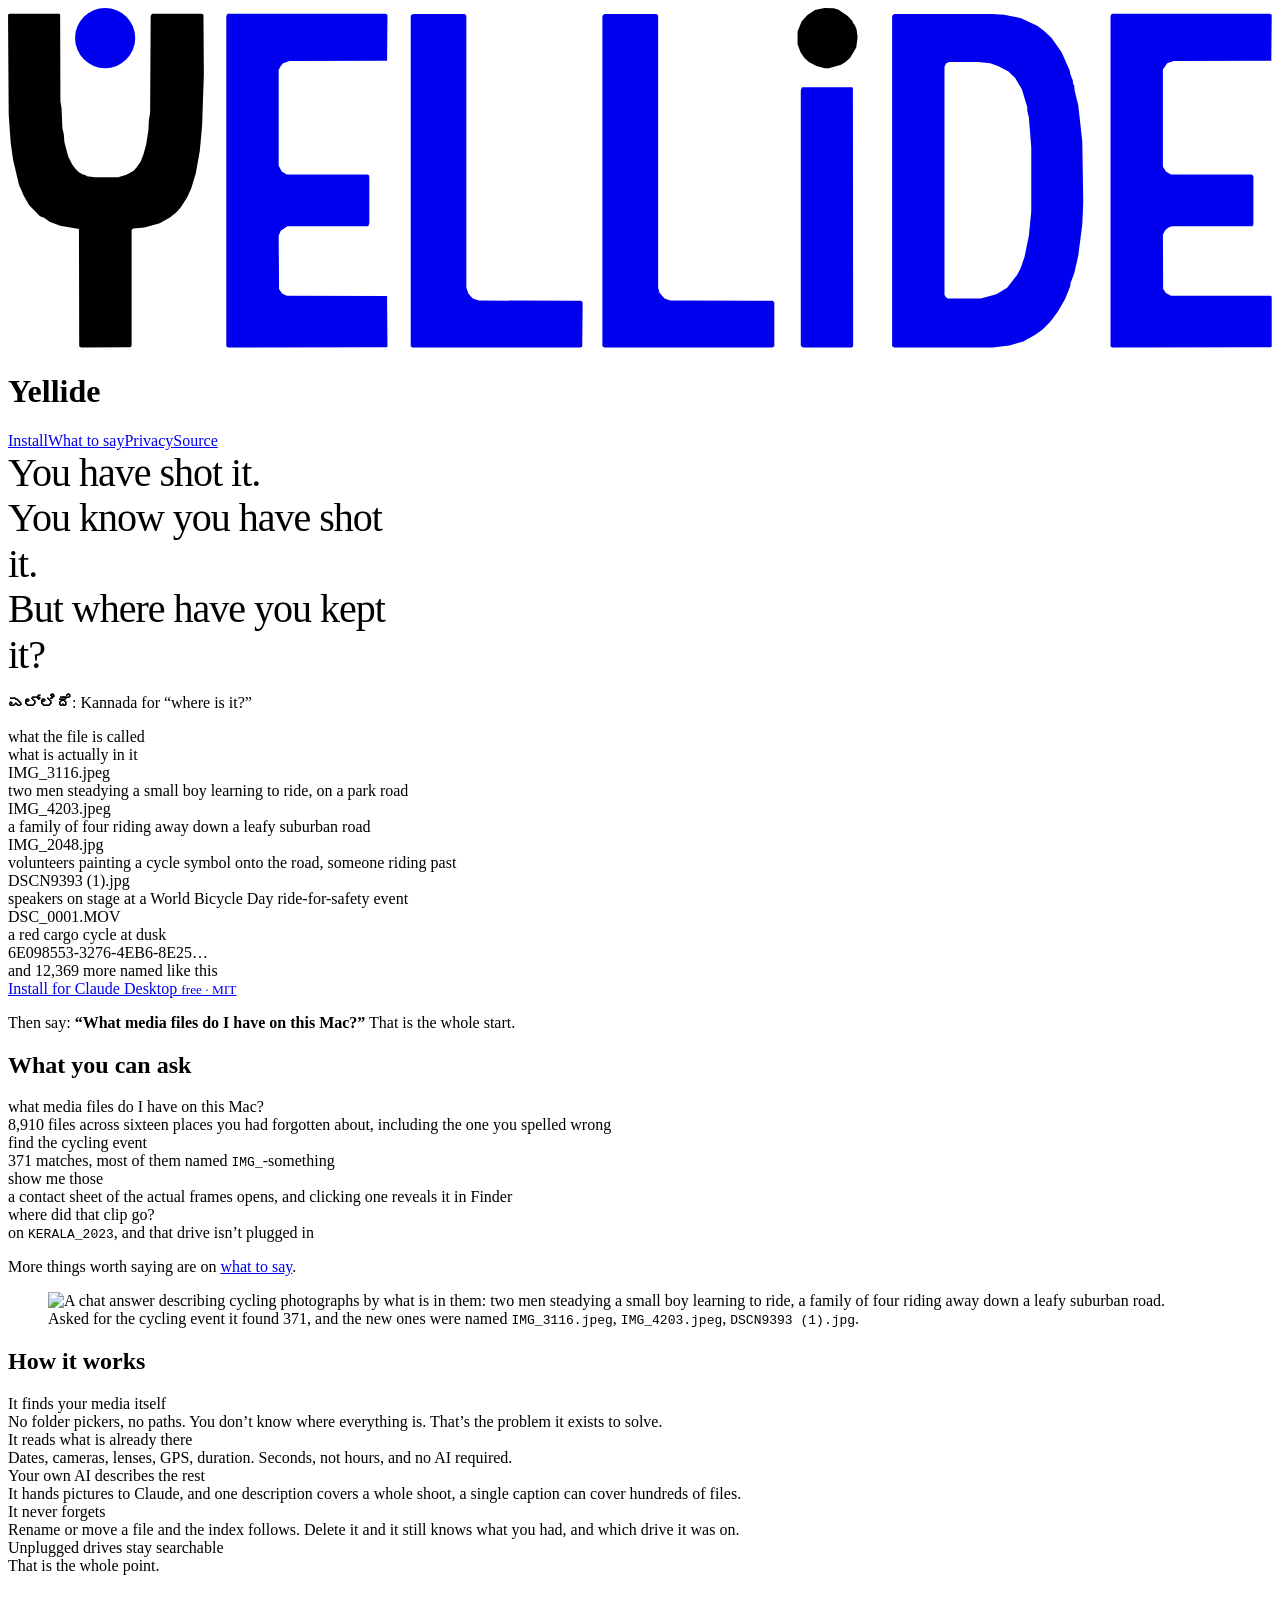
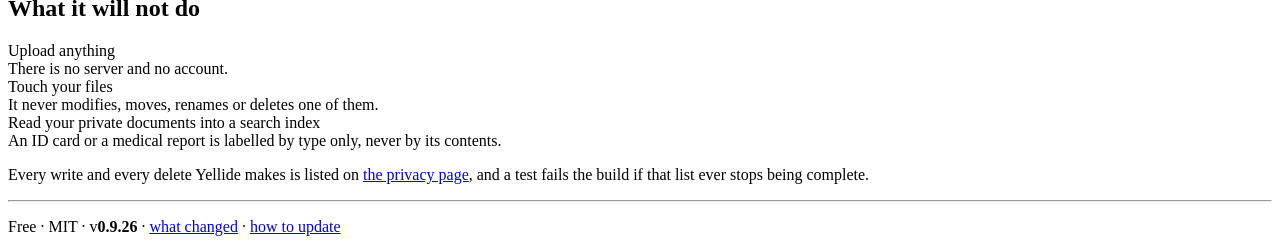
==== site/index.html @ 6eb39851 "v0.9.26: captions survive a running scan; unplugged drives say so write_annotations failed with "dat" ====
<!doctype html>
<html lang="en">
<head>
<meta charset="utf-8">
<meta name="viewport" content="width=device-width,initial-scale=1">
<title>Yellide: where is what I shot?</title>
<meta name="description" content="A free, local tool that makes your photos and videos searchable by what is in them, by you and by your own AI. Nothing is uploaded.">
<meta property="og:type" content="website">
<meta property="og:site_name" content="Yellide">
<meta property="og:title" content="Yellide: where is what I shot?">
<meta property="og:description" content="A free, local tool that makes your photos and videos searchable by what is in them, by you and by your own AI. Nothing is uploaded.">
<meta property="og:url" content="https://yellide.pages.dev/">
<meta property="og:image" content="https://yellide.pages.dev/og.png">
<meta property="og:image:width" content="1200">
<meta property="og:image:height" content="630">
<meta property="og:image:alt" content="Yellide: where is what I shot?">
<meta name="twitter:card" content="summary_large_image">
<link rel="icon" href="/favicon.svg" type="image/svg+xml">
<link rel="icon" href="/favicon-32.png" sizes="32x32" type="image/png">
<link rel="apple-touch-icon" href="/apple-touch-icon.png">
<link rel="manifest" href="/site.webmanifest">
<meta name="theme-color" content="#faf9f7" media="(prefers-color-scheme: light)">
<meta name="theme-color" content="#141413" media="(prefers-color-scheme: dark)">
<link rel="stylesheet" href="/style.css">
<style>
  /* page-level only; the log system lives in style.css */
  .lede{font-size:2.5rem;line-height:1.14;letter-spacing:-.025em;margin:0;max-width:19ch}
  @media(max-width:44rem){.lede{font-size:1.9rem}}
  @media(max-width:24rem){.lede{font-size:1.65rem}}
</style>
<script type="application/ld+json">
{"@context":"https://schema.org","@type":"SoftwareApplication","name":"Yellide",
 "applicationCategory":"MultimediaApplication","operatingSystem":"macOS",
 "url":"https://yellide.pages.dev/","softwareVersion":"0.9.6",
 "downloadUrl":"https://yellide.pages.dev/yellide.mcpb",
 "license":"https://opensource.org/licenses/MIT","isAccessibleForFree":true,
 "offers":{"@type":"Offer","price":"0","priceCurrency":"INR"},
 "description":"A free, local tool that indexes the photos and videos scattered across your drives and makes them searchable by what is in them. Runs entirely on your machine as an MCP server for Claude Desktop. Nothing is uploaded."}
</script>
</head>
<body>
<div class="wrap">

<header class="top">
  <a class="home" href="/" aria-label="Yellide, home"><svg viewBox="0 0 941 253" class="wm" aria-hidden="true"><path fill="var(--accent)" d="M0.8 4.2 L38.2 4.2 L38.8 4.8 L39 69.5 L39.8 74 L40.5 89.8 L41.5 93.8 L42 100 L44.8 110.5 L47.8 116.5 L50 119.5 L52.8 122.2 L56 124.2 L57.2 124.2 L58.8 125.2 L64.8 126 L82 126 L88.2 124.2 L93.5 121.2 L95.5 119 L98.8 114.2 L100.8 109 L102.8 101.8 L104.5 91.2 L104.8 84.2 L105.8 78 L106.2 6 L106.8 4.8 L107.5 4.2 L144.2 4.2 L145.5 5 L145.8 49.2 L144.5 87.5 L142.8 106.2 L139.8 123 L136.5 134 L133.5 140.8 L128.8 148.2 L125.2 152.2 L120.5 156 L113 160.2 L101.5 163.5 L93.2 164.2 L92 165.2 L92 251.5 L91.2 252.5 L54.5 252.8 L53 252 L52.8 164.5 L38.8 162.2 L31 159.2 L26.8 156.2 L23.8 155 L15.8 146.8 L11.8 140 L8.2 131.8 L3.8 113.2 L2 100.5 L0.5 79.2 L0 5Z"/><path fill="currentColor" fill-rule="evenodd" d="M163.5 4.2 L281.2 4.2 L282.5 5.2 L282.2 39.2 L209.5 39.5 L204.8 41.2 L202.8 43.5 L201.5 46.2 L201.5 117.5 L203.8 121.8 L207.5 124 L267.5 124 L268.8 124.5 L269 126.5 L269 160 L268.2 162.5 L208 162.5 L203 165.8 L201.5 169.5 L201.8 209.2 L204 212.5 L207.5 214.2 L282.2 214.5 L282.5 252 L281.8 252.5 L163.8 252.8 L162.5 251.8 L162.5 5.8Z M301.5 4.5 L340 4.5 L341.2 5.5 L341.2 208 L342.8 212.8 L346 216.2 L350.5 217.8 L426.8 218 L427.8 219.2 L427.5 252.2 L426 252.8 L301.2 252.8 L299.8 252 L299.8 5.5Z M444 4.5 L482.8 4.5 L484 5.5 L484 208.2 L485 212 L488.8 216.2 L493 217.8 L569.5 218 L570.5 219.2 L570.5 251.8 L570 252.2 L569 252.8 L444 252.8 L442.5 251.8 L442.5 5.8Z M591.2 59 L628.5 59 L629 59.5 L629.2 251.8 L628.2 252.8 L591.8 252.8 L590.2 251.5 L590.2 61.2Z M659.8 4.5 L732.8 4.5 L741.5 5 L753.8 7.5 L766.2 13.2 L771.2 17 L776.8 22.2 L784.5 33.2 L790.5 46.8 L790.8 49 L792.8 54.2 L792.8 56 L793.8 57.8 L794 61 L796.8 72.5 L799.8 99.5 L800.5 144.8 L799.8 161 L796.8 184.2 L793.8 197.5 L791 205 L790.8 207.2 L786.8 217 L781.5 226.2 L775.8 233.8 L770 239.5 L764.8 243.2 L755.8 248.2 L745.5 251.2 L733.2 252.8 L659.8 252.8 L658.2 251.8 L658.2 5.8Z M700.8 40.2 L698.5 41.2 L697.2 43.8 L697.2 213.5 L697.8 214.8 L699.5 216.2 L724.2 216.2 L735.8 213.2 L743.8 208.2 L751.2 198.8 L753.8 194 L756.8 185.2 L760 169.5 L761.8 151.2 L761.8 103.8 L760 81.5 L758.8 76.5 L758.8 73.8 L754.8 60.5 L749.8 52.2 L744.8 47.2 L737 43.2 L731.2 41.2 L722.2 40.2Z M821.8 4.2 L939.8 4.2 L940.8 5.2 L940.5 39.2 L867.8 39.5 L863 41.2 L859.8 45.8 L859.8 118 L862 121.8 L865.8 124 L925.8 124 L927.2 125 L927.2 161 L926.5 162.5 L866.5 162.5 L864 163.5 L861.5 165.5 L859.8 168.8 L860 209.2 L862 212.2 L865.8 214.2 L940.2 214.2 L940.8 215 L940.8 252 L940 252.5 L822 252.8 L820.8 251.8 L820.8 5.8Z"/><path fill="var(--accent)" d="M607.8 0 L614.8 0.2 L618 1.2 L625.2 6 L628.8 9.8 L629 11 L630.5 12.8 L631.8 16.2 L632.5 21.8 L631.5 29.5 L627 37 L623.5 40.2 L620.2 42.2 L611 44.8 L608.2 44.8 L601.8 43.2 L596.2 40.2 L592.8 37 L590 33 L587.8 27 L587.8 17.5 L590.8 10 L595.2 5.2 L600.8 1.5Z"/><circle cx="72.3" cy="22.4" r="22.4" fill="currentColor"/></svg></a>
  <h1 class="vh">Yellide</h1>
  <nav class="top"><a href="/install">Install</a><a href="/say">What to say</a><a href="/privacy">Privacy</a><a href="https://github.com/urbanmorph/yellide">Source</a></nav>
</header>

<main>

<p class="lede">You have shot it.<br>You know you have shot it.<br>But where have you kept it?</p>
<p class="kn"><b>ಎಲ್ಲಿದೆ</b>: Kannada for &ldquo;where is it?&rdquo;</p>

<div class="legend"><div>what the file is called</div><div>what is actually in it</div></div>
<div class="log">
<div class="row"><div class="k">IMG_3116.jpeg</div><div class="v">two men steadying a small boy learning to ride, on a park road</div></div>
<div class="row"><div class="k">IMG_4203.jpeg</div><div class="v">a family of four riding away down a leafy suburban road</div></div>
<div class="row"><div class="k">IMG_2048.jpg</div><div class="v">volunteers painting a cycle symbol onto the road, someone riding past</div></div>
<div class="row"><div class="k">DSCN9393 (1).jpg</div><div class="v">speakers on stage at a World Bicycle Day ride-for-safety event</div></div>
<div class="row"><div class="k">DSC_0001.MOV</div><div class="v">a red cargo cycle at dusk</div></div>
<div class="row mark"><div class="k">6E098553-3276-4EB6-8E25&hellip;</div><div class="v">and 12,369 more named like this</div></div>
</div>

<a class="cta" href="/install">Install for Claude Desktop <small>free &middot; MIT</small></a>
<p class="note">Then say: <b class="k">&ldquo;What media files do I have on this Mac?&rdquo;</b>
That is the whole start.</p>

<h2>What you can ask</h2>
<div class="log said">
<div class="row"><div class="k">what media files do I have on this Mac?</div><div class="v">8,910 files across sixteen places you had forgotten about, including the one you spelled wrong</div></div>
<div class="row"><div class="k">find the cycling event</div><div class="v">371 matches, most of them named <code>IMG_</code>-something</div></div>
<div class="row"><div class="k">show me those</div><div class="v">a contact sheet of the actual frames opens, and clicking one reveals it in Finder</div></div>
<div class="row"><div class="k">where did that clip go?</div><div class="v">on <code>KERALA_2023</code>, and that drive isn&rsquo;t plugged in</div></div>
</div>
<p class="note">More things worth saying are on <a href="/say">what to say</a>.</p>

<figure class="shot">
  <img src="/img/content.webp" width="900" height="1019" loading="lazy" decoding="async"
       alt="A chat answer describing cycling photographs by what is in them: two men steadying
            a small boy learning to ride, a family of four riding away down a leafy suburban road.">
  <figcaption>Asked for the cycling event it found 371, and the new ones were named
  <code>IMG_3116.jpeg</code>, <code>IMG_4203.jpeg</code>, <code>DSCN9393 (1).jpg</code>.</figcaption>
</figure>

<h2>How it works</h2>
<div class="log plain">
<div class="row"><div class="k">It finds your media itself</div><div class="v">No folder pickers, no paths. You don&rsquo;t know where everything is. That&rsquo;s the problem it exists to solve.</div></div>
<div class="row"><div class="k">It reads what is already there</div><div class="v">Dates, cameras, lenses, GPS, duration. Seconds, not hours, and no AI required.</div></div>
<div class="row"><div class="k">Your own AI describes the rest</div><div class="v">It hands pictures to Claude, and one description covers a whole shoot, a single caption can cover hundreds of files.</div></div>
<div class="row"><div class="k">It never forgets</div><div class="v">Rename or move a file and the index follows. Delete it and it still knows what you had, and which drive it was on.</div></div>
<div class="row"><div class="k">Unplugged drives stay searchable</div><div class="v">That is the whole point.</div></div>
</div>

<h2>What it will not do</h2>
<div class="log plain">
<div class="row"><div class="k">Upload anything</div><div class="v">There is no server and no account.</div></div>
<div class="row"><div class="k">Touch your files</div><div class="v">It never modifies, moves, renames or deletes one of them.</div></div>
<div class="row"><div class="k">Read your private documents into a search index</div><div class="v">An ID card or a medical report is labelled by type only, never by its contents.</div></div>
</div>
<p class="note">Every write and every delete Yellide makes is listed on
<a href="/privacy">the privacy page</a>, and a test fails the build if that list ever stops
being complete.</p>

</main>

<hr>
<p class="foot">Free &middot; MIT &middot; v<b class="ver">0.9.26</b> &middot; <a href="https://github.com/urbanmorph/yellide/blob/main/CHANGELOG.md">what changed</a> &middot; <a href="/install">how to update</a></p>
</div>
</body>
</html>
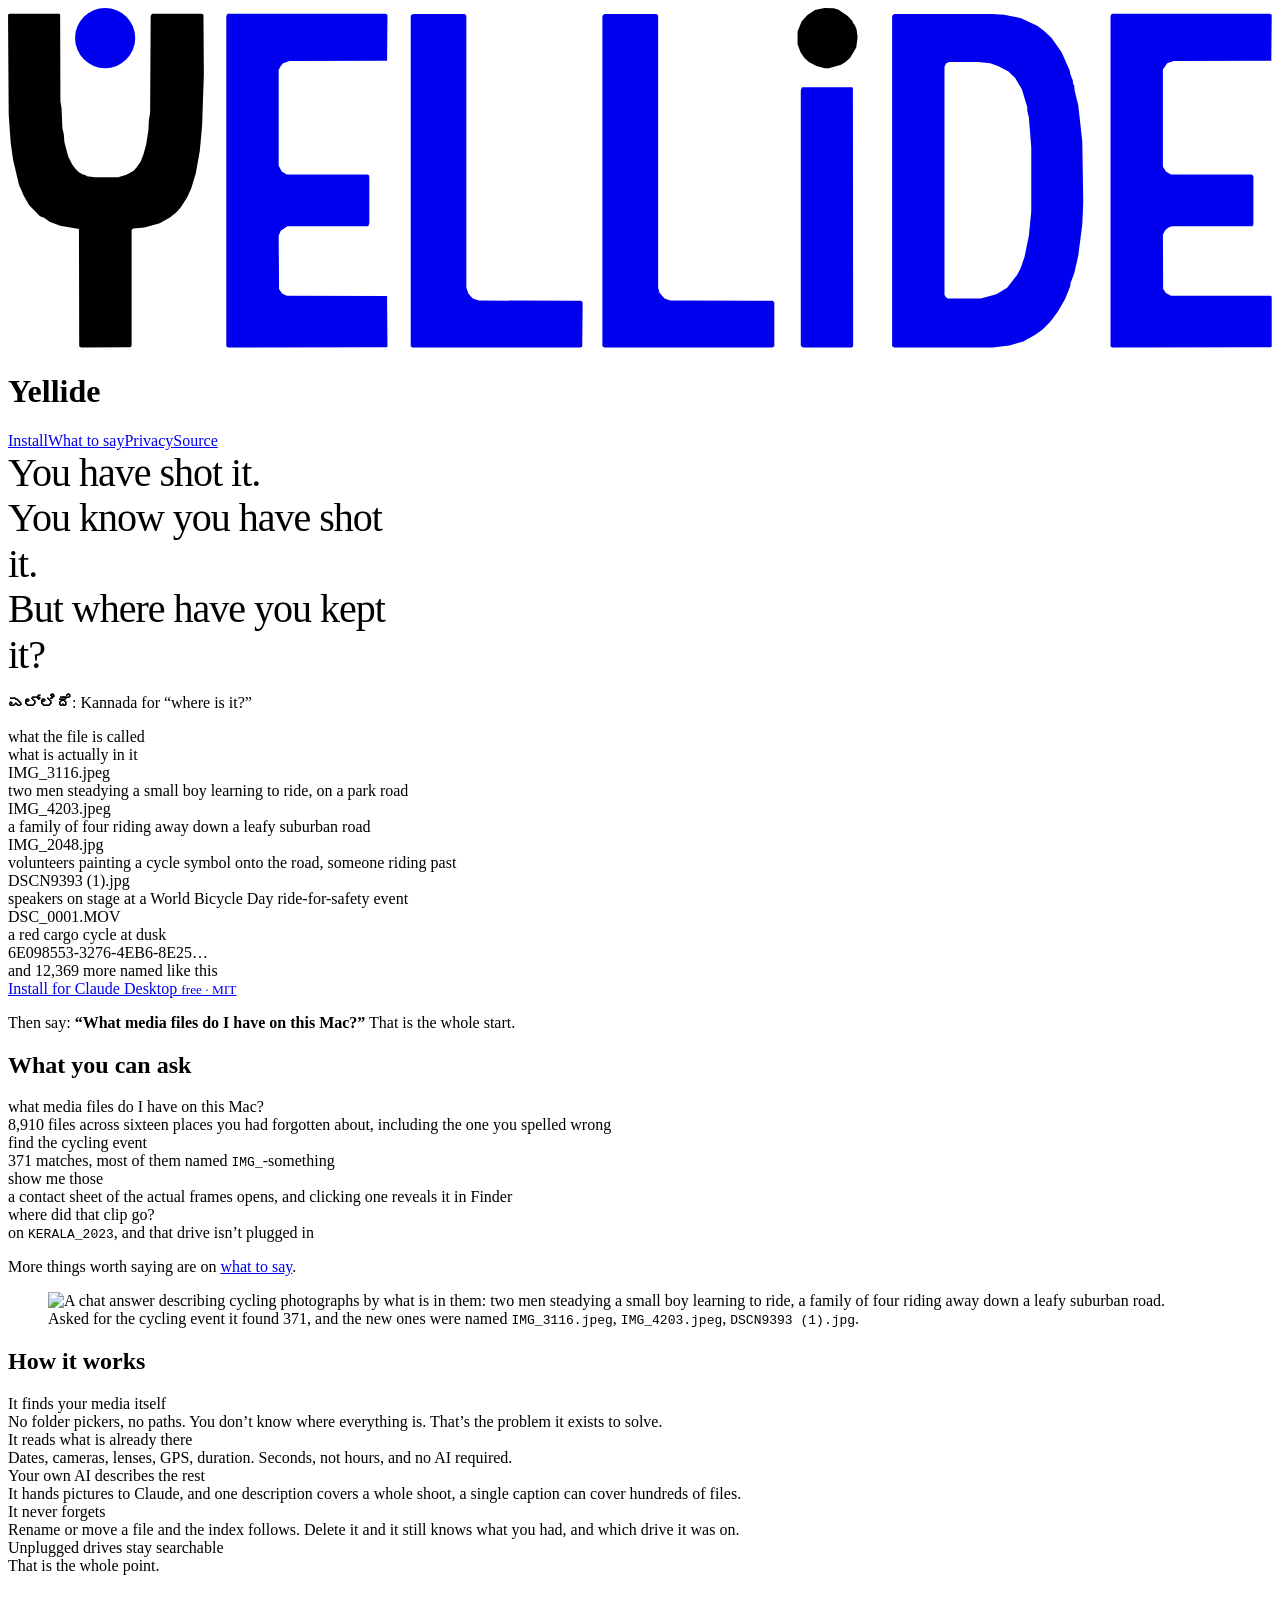
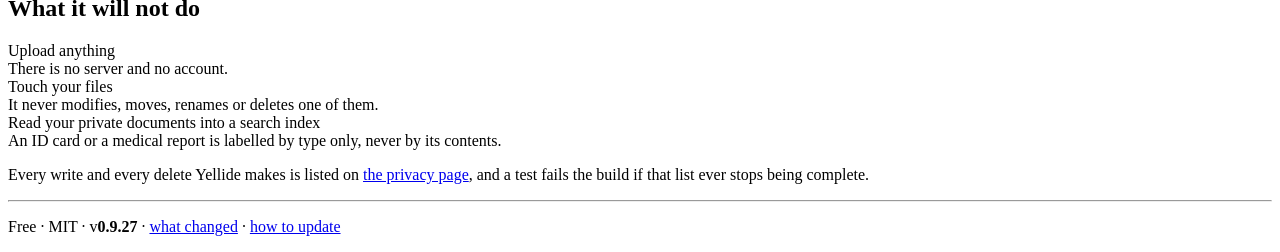
==== commit f20d9e7b: "v0.9.27: a capped scan marks nothing missing; search rows keyed by file walkTree records when it sto" ====
--- a/site/index.html
+++ b/site/index.html
@@ -105,7 +105,7 @@
 </main>
 
 <hr>
-<p class="foot">Free &middot; MIT &middot; v<b class="ver">0.9.26</b> &middot; <a href="https://github.com/urbanmorph/yellide/blob/main/CHANGELOG.md">what changed</a> &middot; <a href="/install">how to update</a></p>
+<p class="foot">Free &middot; MIT &middot; v<b class="ver">0.9.27</b> &middot; <a href="https://github.com/urbanmorph/yellide/blob/main/CHANGELOG.md">what changed</a> &middot; <a href="/install">how to update</a></p>
 </div>
 </body>
 </html>
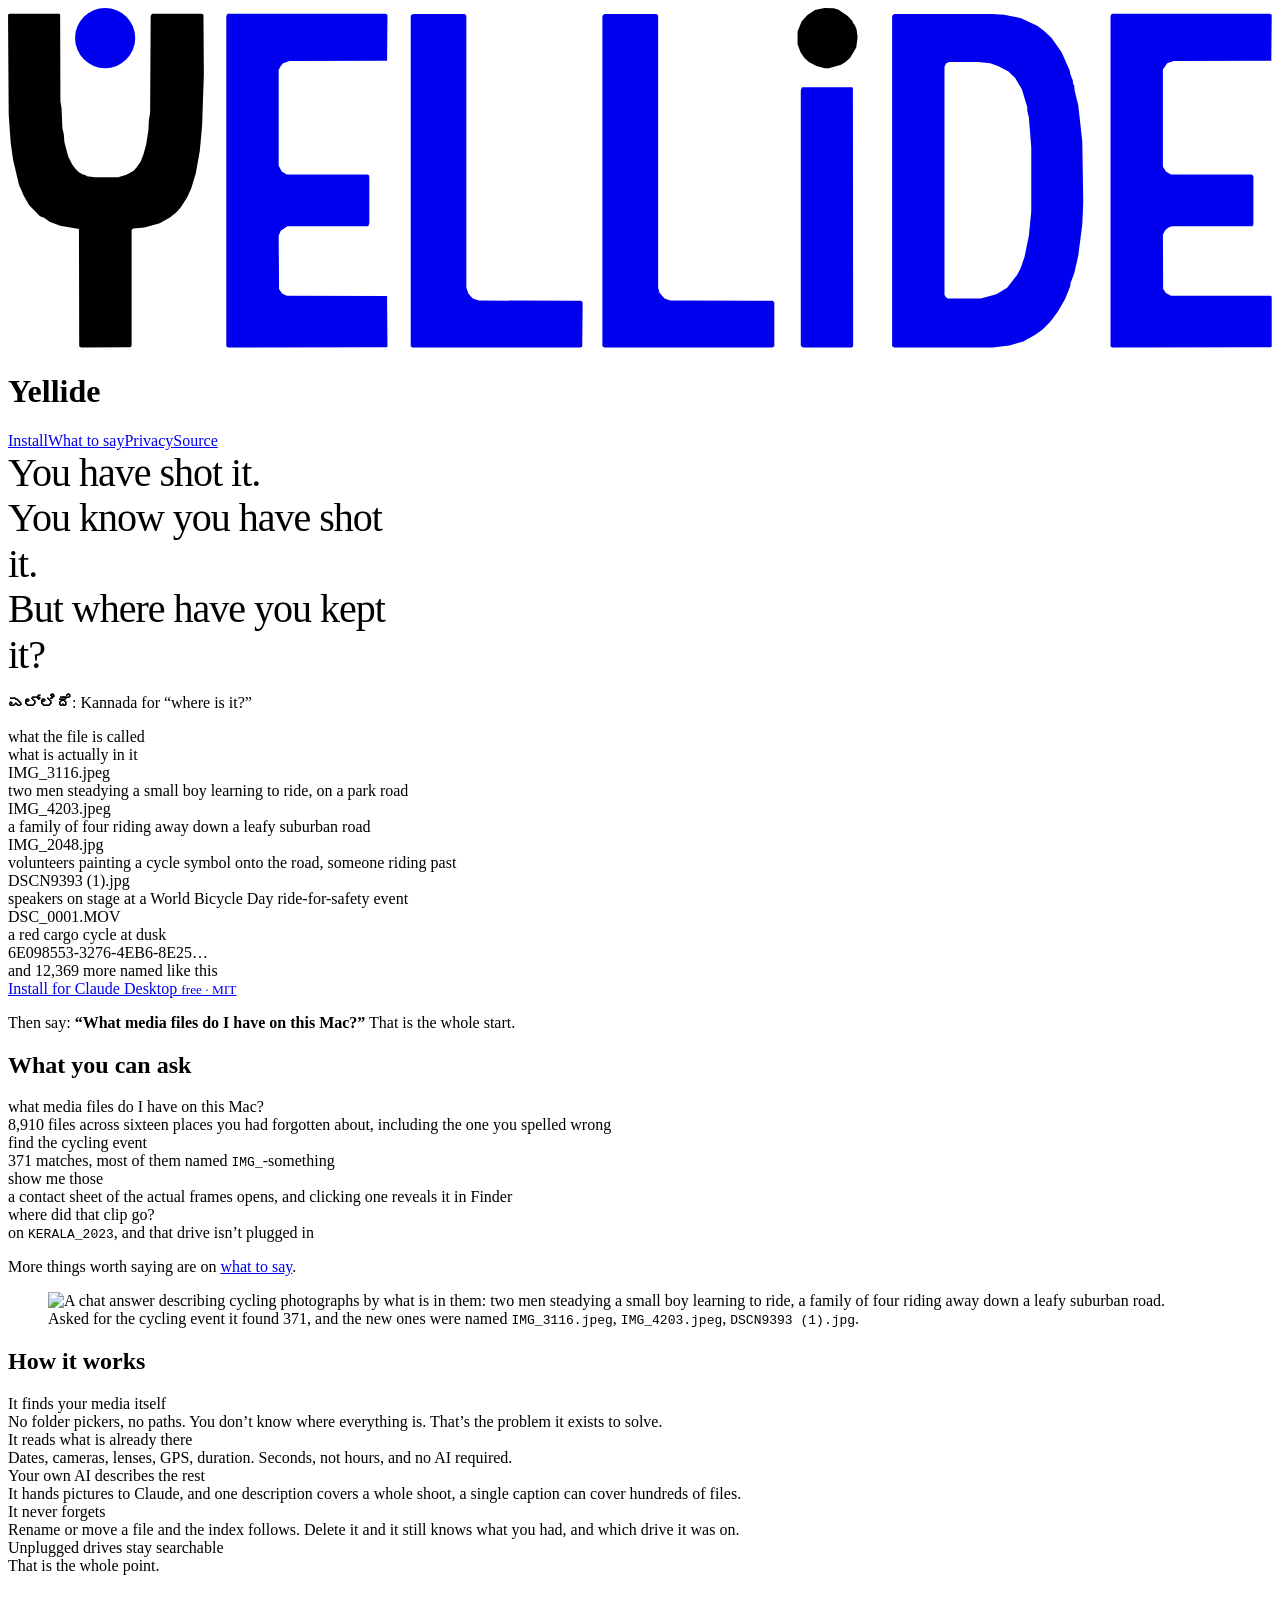
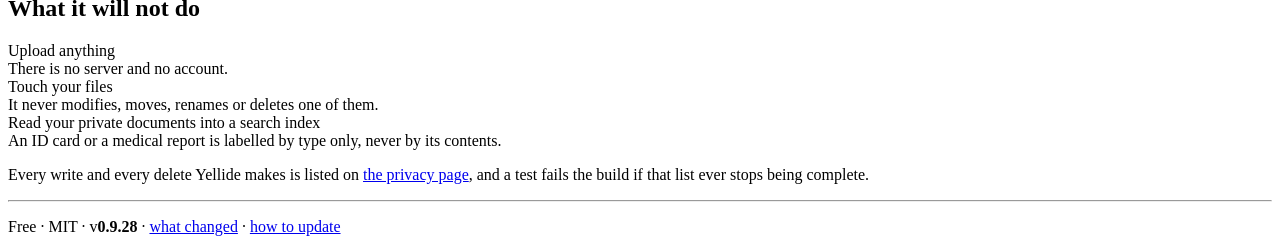
==== commit 4cc8752a: "v0.9.28: photos Photos moved to iCloud are in iCloud, not lost Optimise Mac Storage deletes local or" ====
--- a/site/index.html
+++ b/site/index.html
@@ -105,7 +105,7 @@
 </main>
 
 <hr>
-<p class="foot">Free &middot; MIT &middot; v<b class="ver">0.9.27</b> &middot; <a href="https://github.com/urbanmorph/yellide/blob/main/CHANGELOG.md">what changed</a> &middot; <a href="/install">how to update</a></p>
+<p class="foot">Free &middot; MIT &middot; v<b class="ver">0.9.28</b> &middot; <a href="https://github.com/urbanmorph/yellide/blob/main/CHANGELOG.md">what changed</a> &middot; <a href="/install">how to update</a></p>
 </div>
 </body>
 </html>
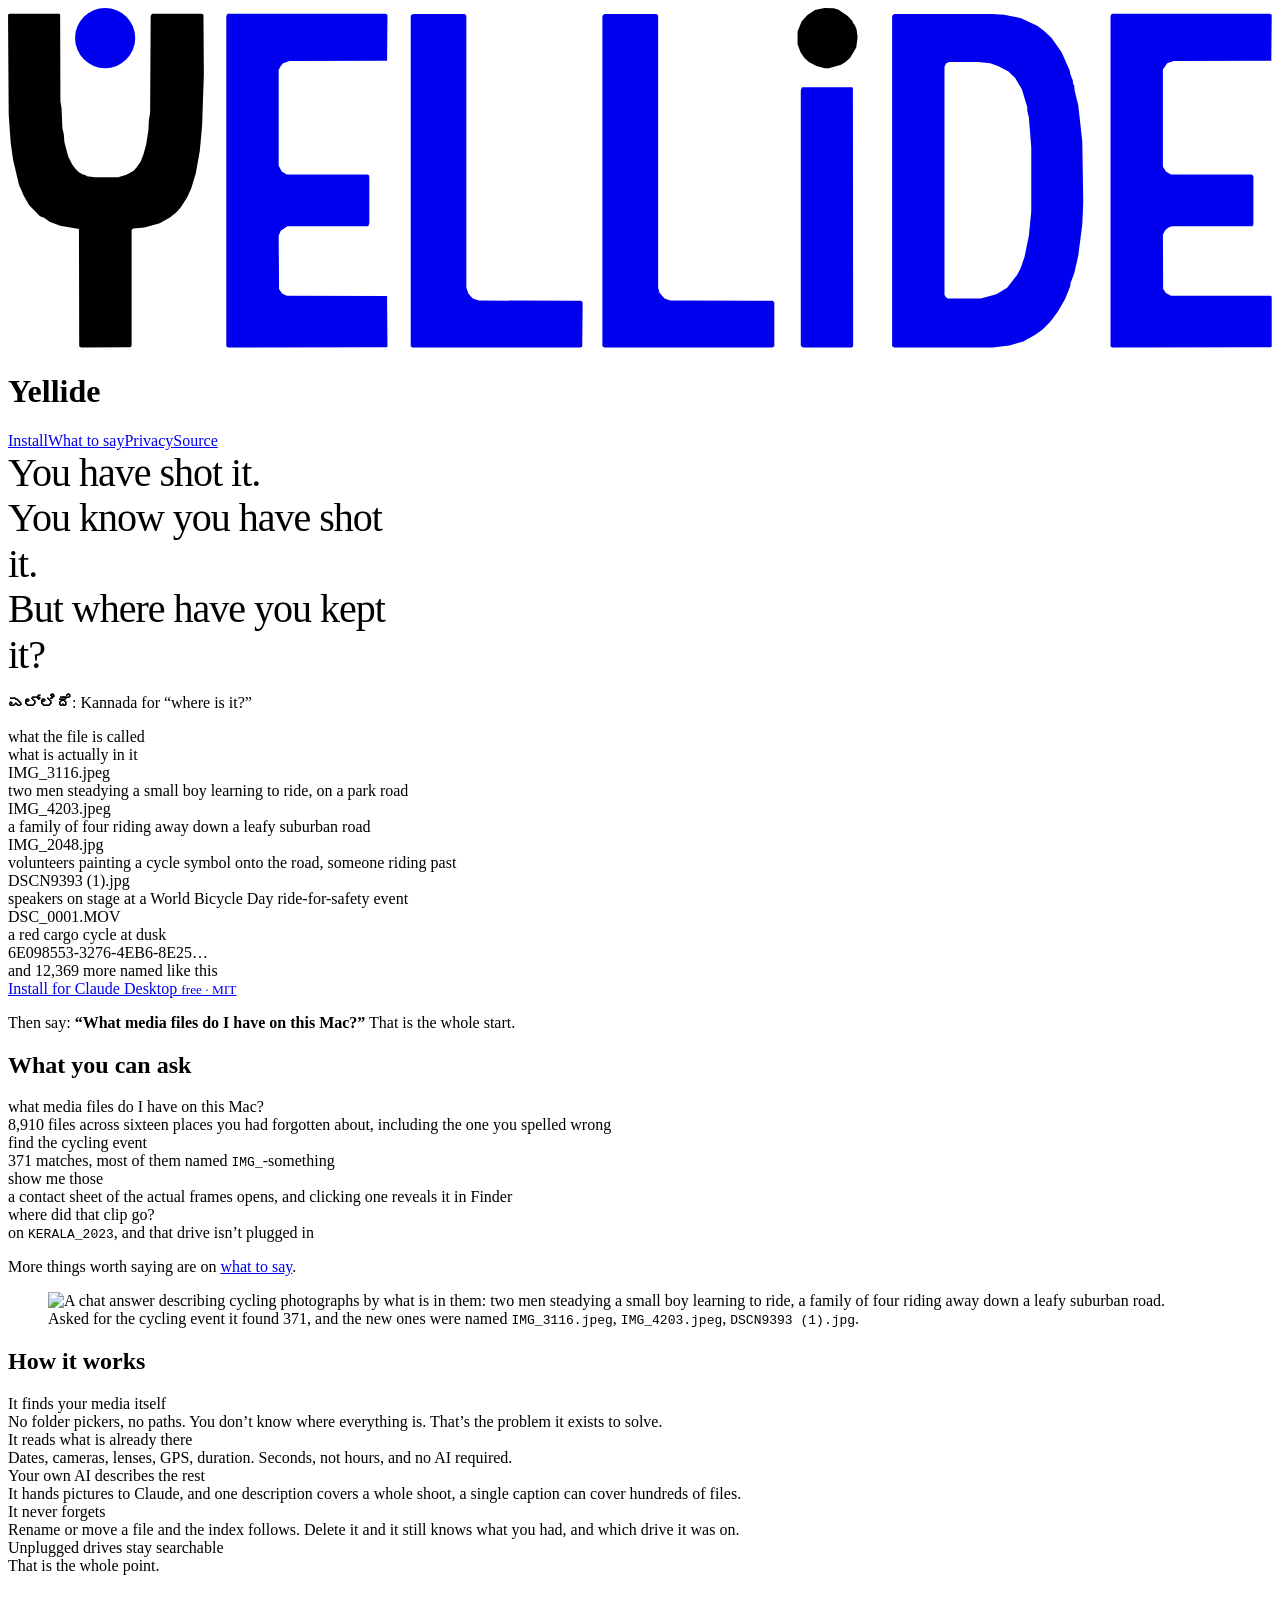
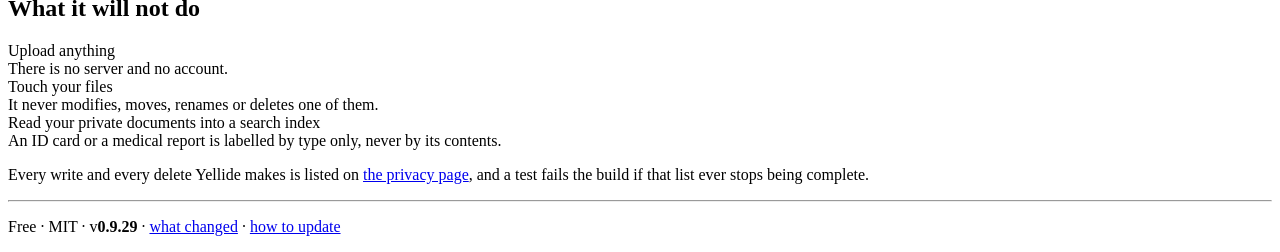
==== commit 5e475ccc: "v0.9.29: index everything it sees, searchable before it is read A scan now lists every file first, b" ====
--- a/site/index.html
+++ b/site/index.html
@@ -105,7 +105,7 @@
 </main>
 
 <hr>
-<p class="foot">Free &middot; MIT &middot; v<b class="ver">0.9.28</b> &middot; <a href="https://github.com/urbanmorph/yellide/blob/main/CHANGELOG.md">what changed</a> &middot; <a href="/install">how to update</a></p>
+<p class="foot">Free &middot; MIT &middot; v<b class="ver">0.9.29</b> &middot; <a href="https://github.com/urbanmorph/yellide/blob/main/CHANGELOG.md">what changed</a> &middot; <a href="/install">how to update</a></p>
 </div>
 </body>
 </html>
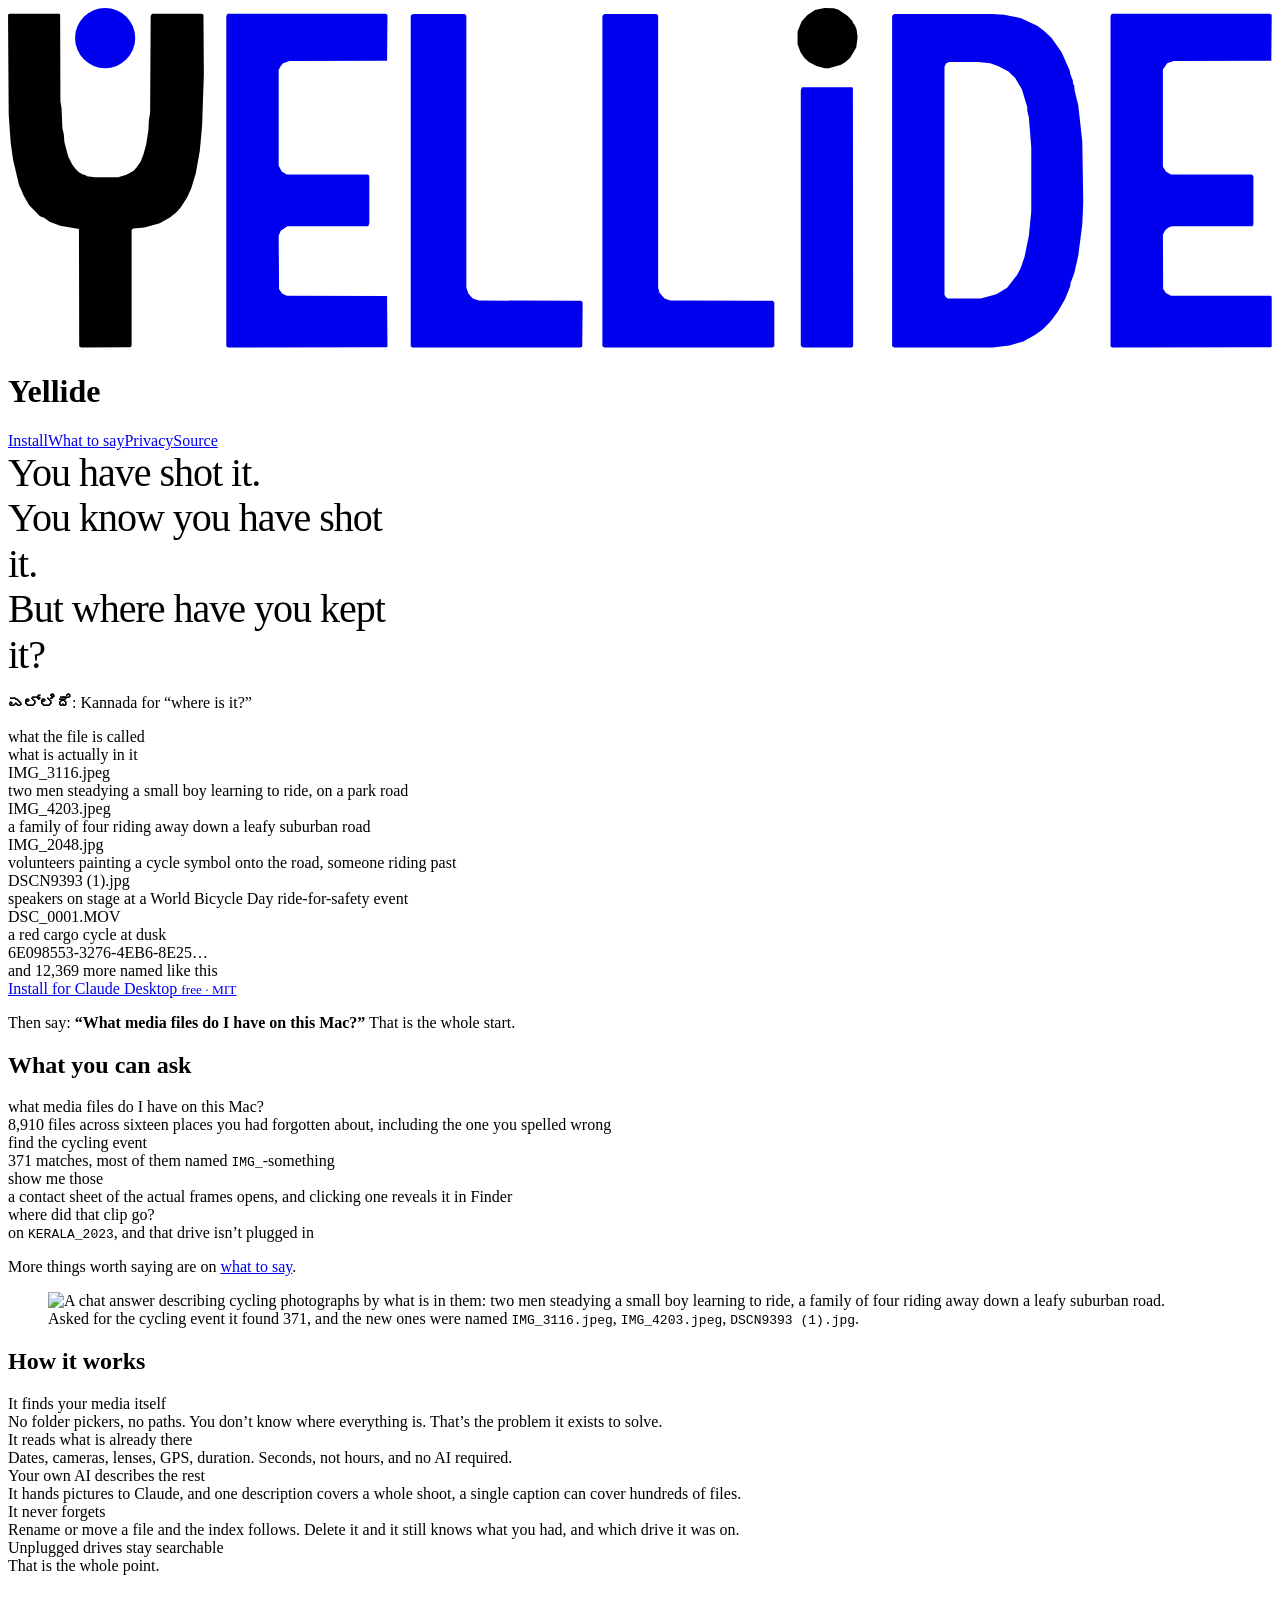
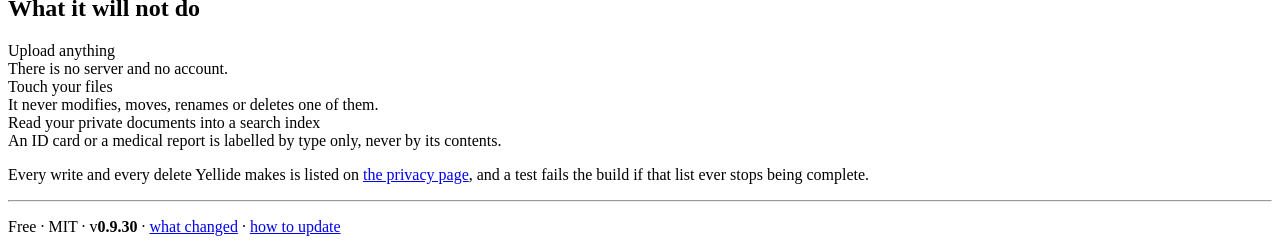
==== commit 12db92f8: "v0.9.30: after an update, say what to do next The extension description and the install page say to " ====
--- a/site/index.html
+++ b/site/index.html
@@ -105,7 +105,7 @@
 </main>
 
 <hr>
-<p class="foot">Free &middot; MIT &middot; v<b class="ver">0.9.29</b> &middot; <a href="https://github.com/urbanmorph/yellide/blob/main/CHANGELOG.md">what changed</a> &middot; <a href="/install">how to update</a></p>
+<p class="foot">Free &middot; MIT &middot; v<b class="ver">0.9.30</b> &middot; <a href="https://github.com/urbanmorph/yellide/blob/main/CHANGELOG.md">what changed</a> &middot; <a href="/install">how to update</a></p>
 </div>
 </body>
 </html>
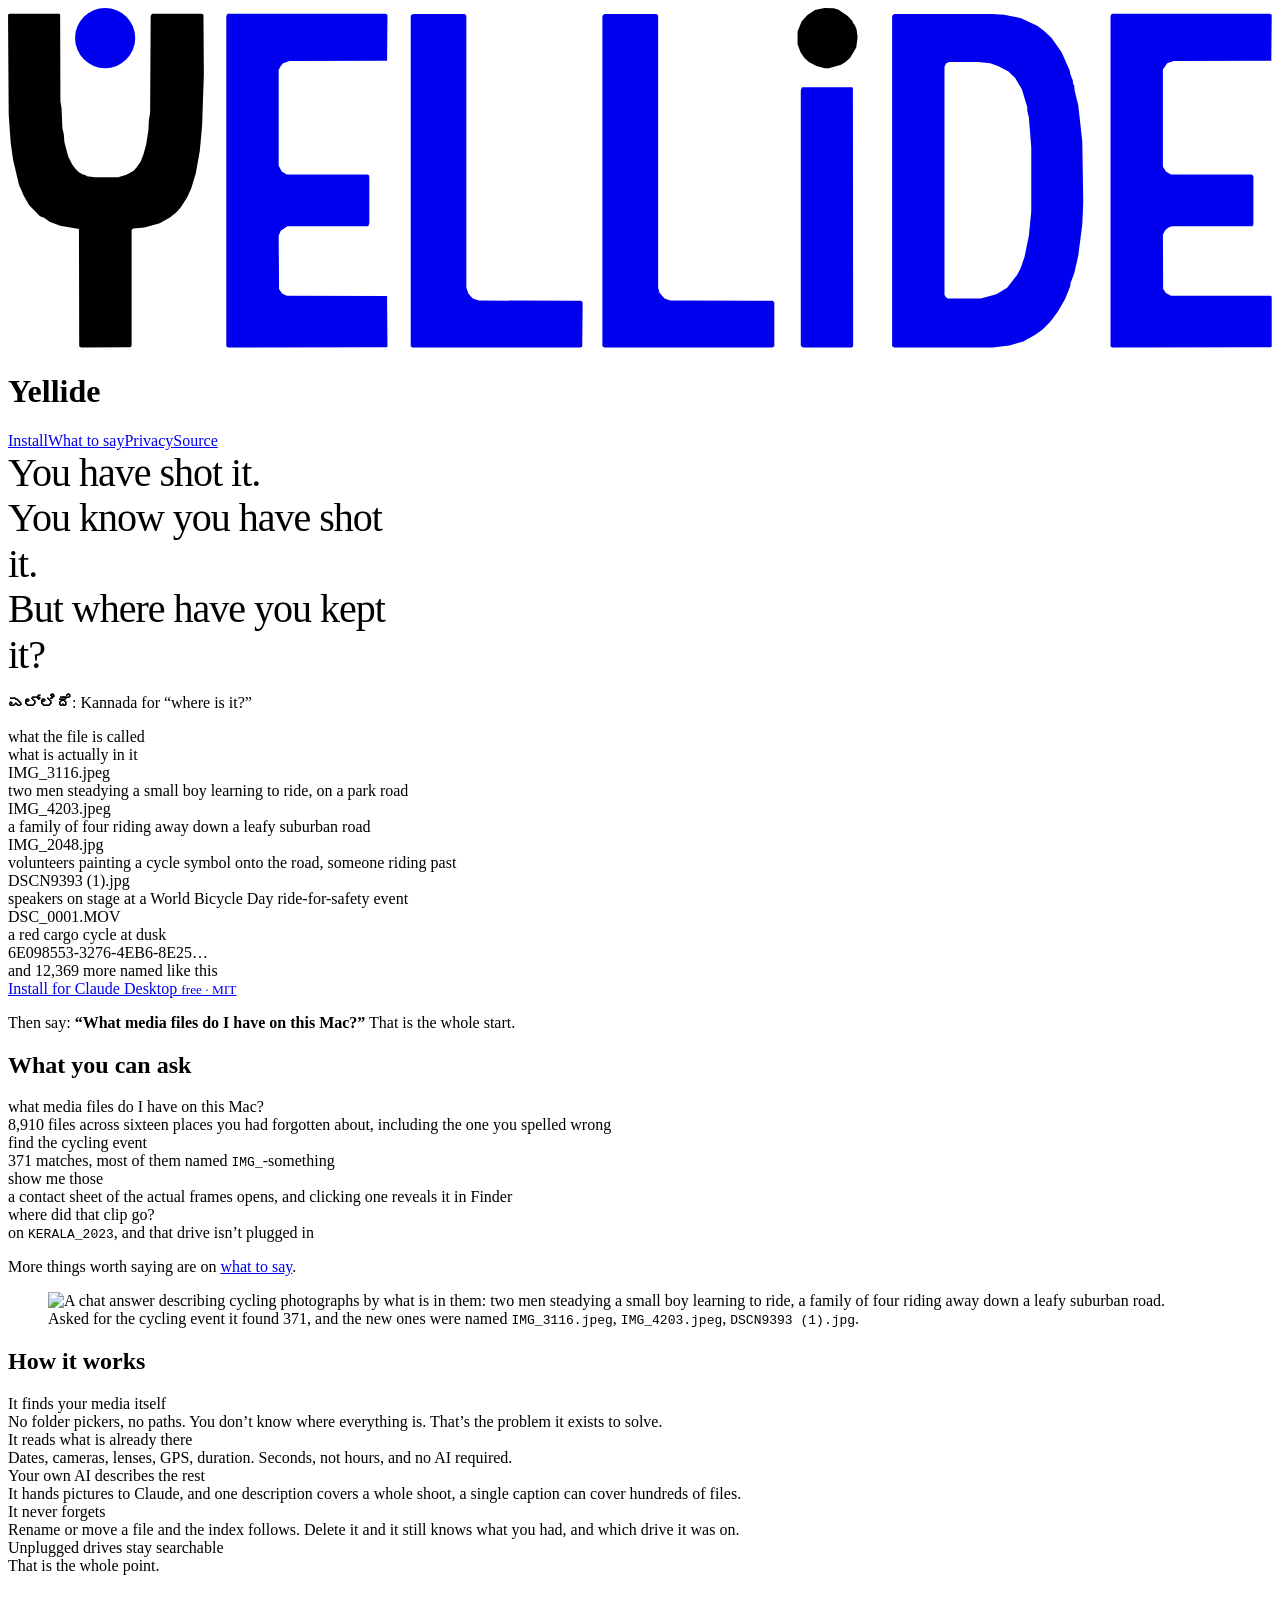
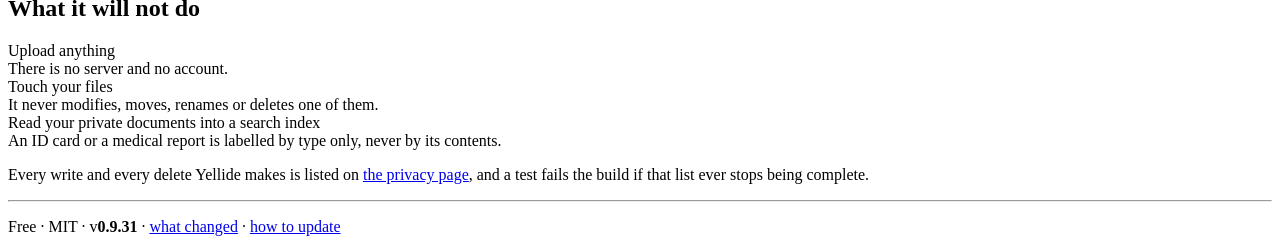
==== commit 83aa01c8: "v0.9.31: the first question waits for the listing, not the old index Asking about media started a sc" ====
--- a/site/index.html
+++ b/site/index.html
@@ -105,7 +105,7 @@
 </main>
 
 <hr>
-<p class="foot">Free &middot; MIT &middot; v<b class="ver">0.9.30</b> &middot; <a href="https://github.com/urbanmorph/yellide/blob/main/CHANGELOG.md">what changed</a> &middot; <a href="/install">how to update</a></p>
+<p class="foot">Free &middot; MIT &middot; v<b class="ver">0.9.31</b> &middot; <a href="https://github.com/urbanmorph/yellide/blob/main/CHANGELOG.md">what changed</a> &middot; <a href="/install">how to update</a></p>
 </div>
 </body>
 </html>
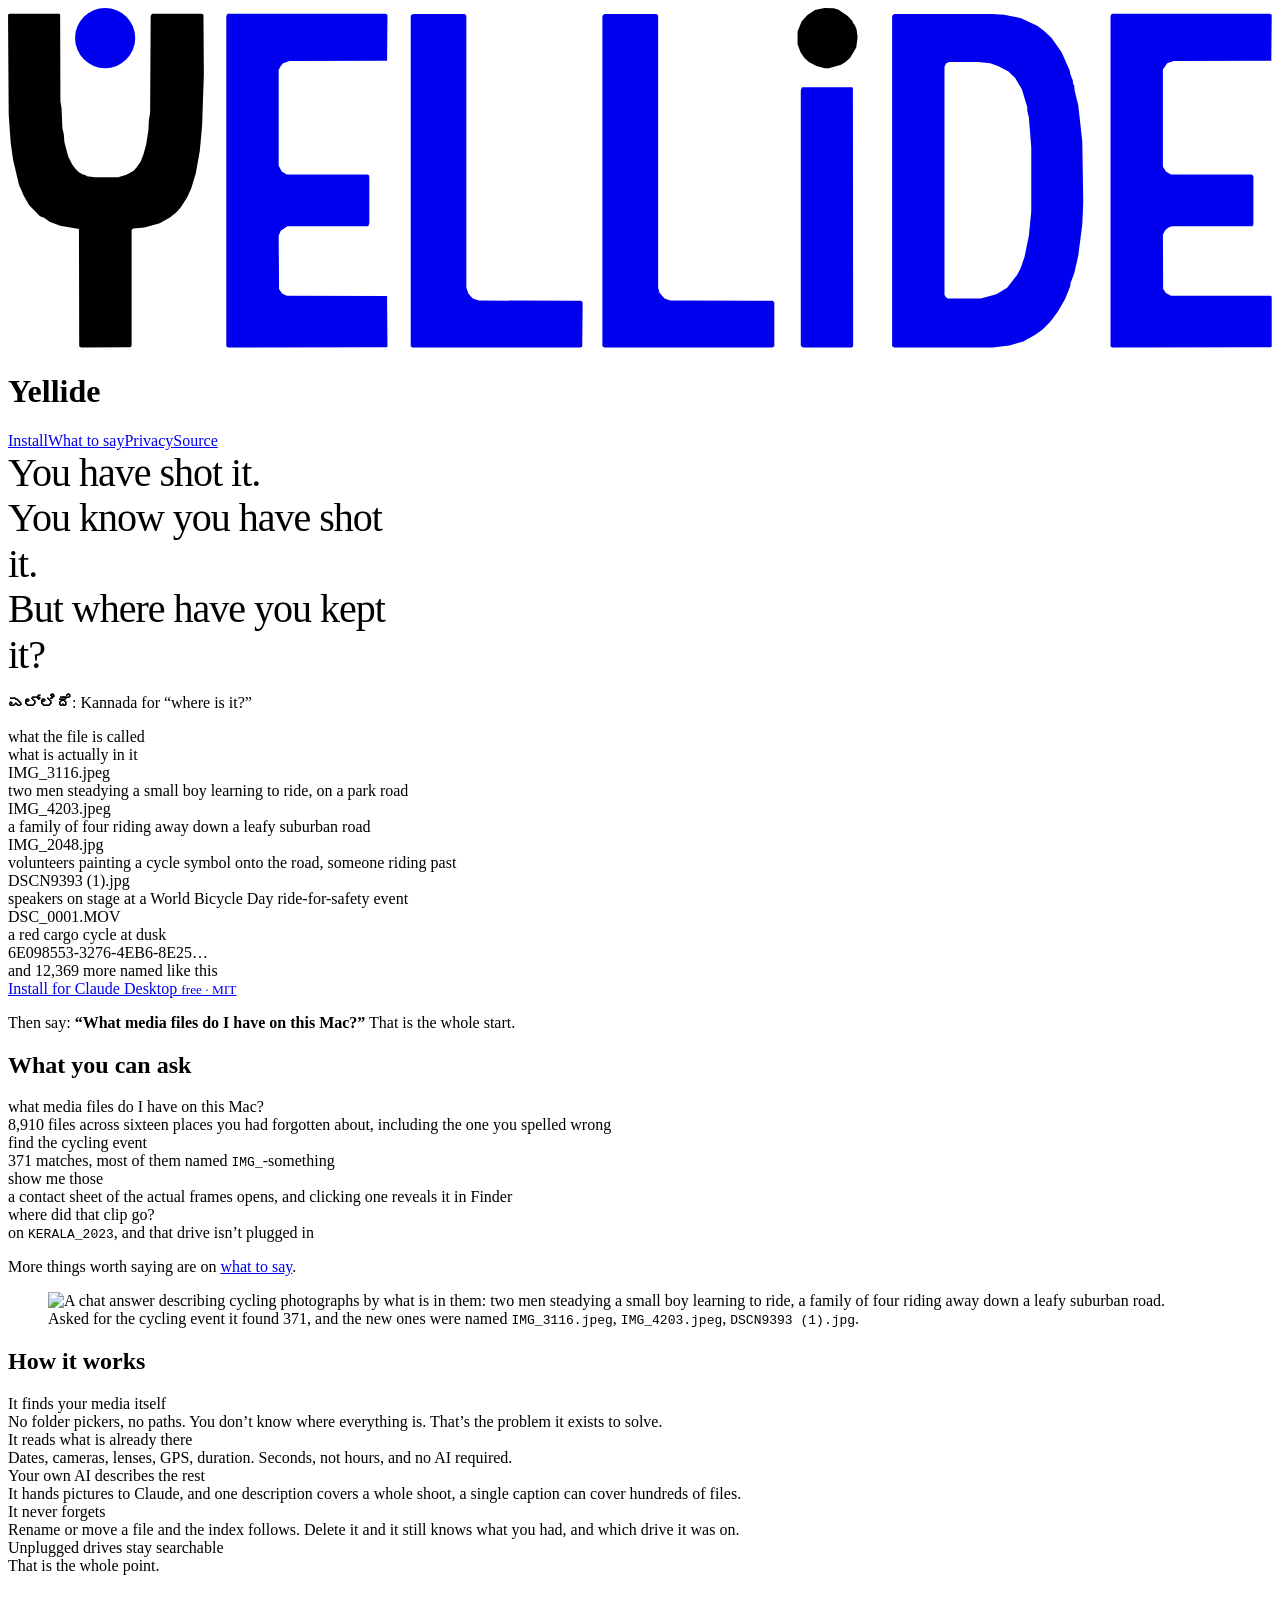
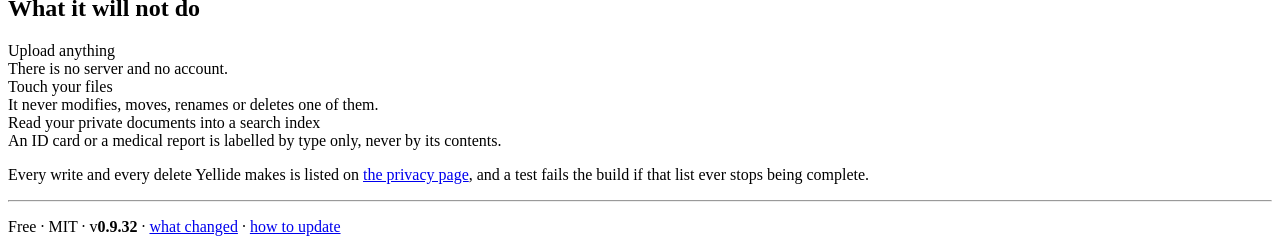
==== commit a57c31a4: "v0.9.32: the folder setting works; both settings say what to do first Folders chosen in the settings" ====
--- a/site/index.html
+++ b/site/index.html
@@ -105,7 +105,7 @@
 </main>
 
 <hr>
-<p class="foot">Free &middot; MIT &middot; v<b class="ver">0.9.31</b> &middot; <a href="https://github.com/urbanmorph/yellide/blob/main/CHANGELOG.md">what changed</a> &middot; <a href="/install">how to update</a></p>
+<p class="foot">Free &middot; MIT &middot; v<b class="ver">0.9.32</b> &middot; <a href="https://github.com/urbanmorph/yellide/blob/main/CHANGELOG.md">what changed</a> &middot; <a href="/install">how to update</a></p>
 </div>
 </body>
 </html>
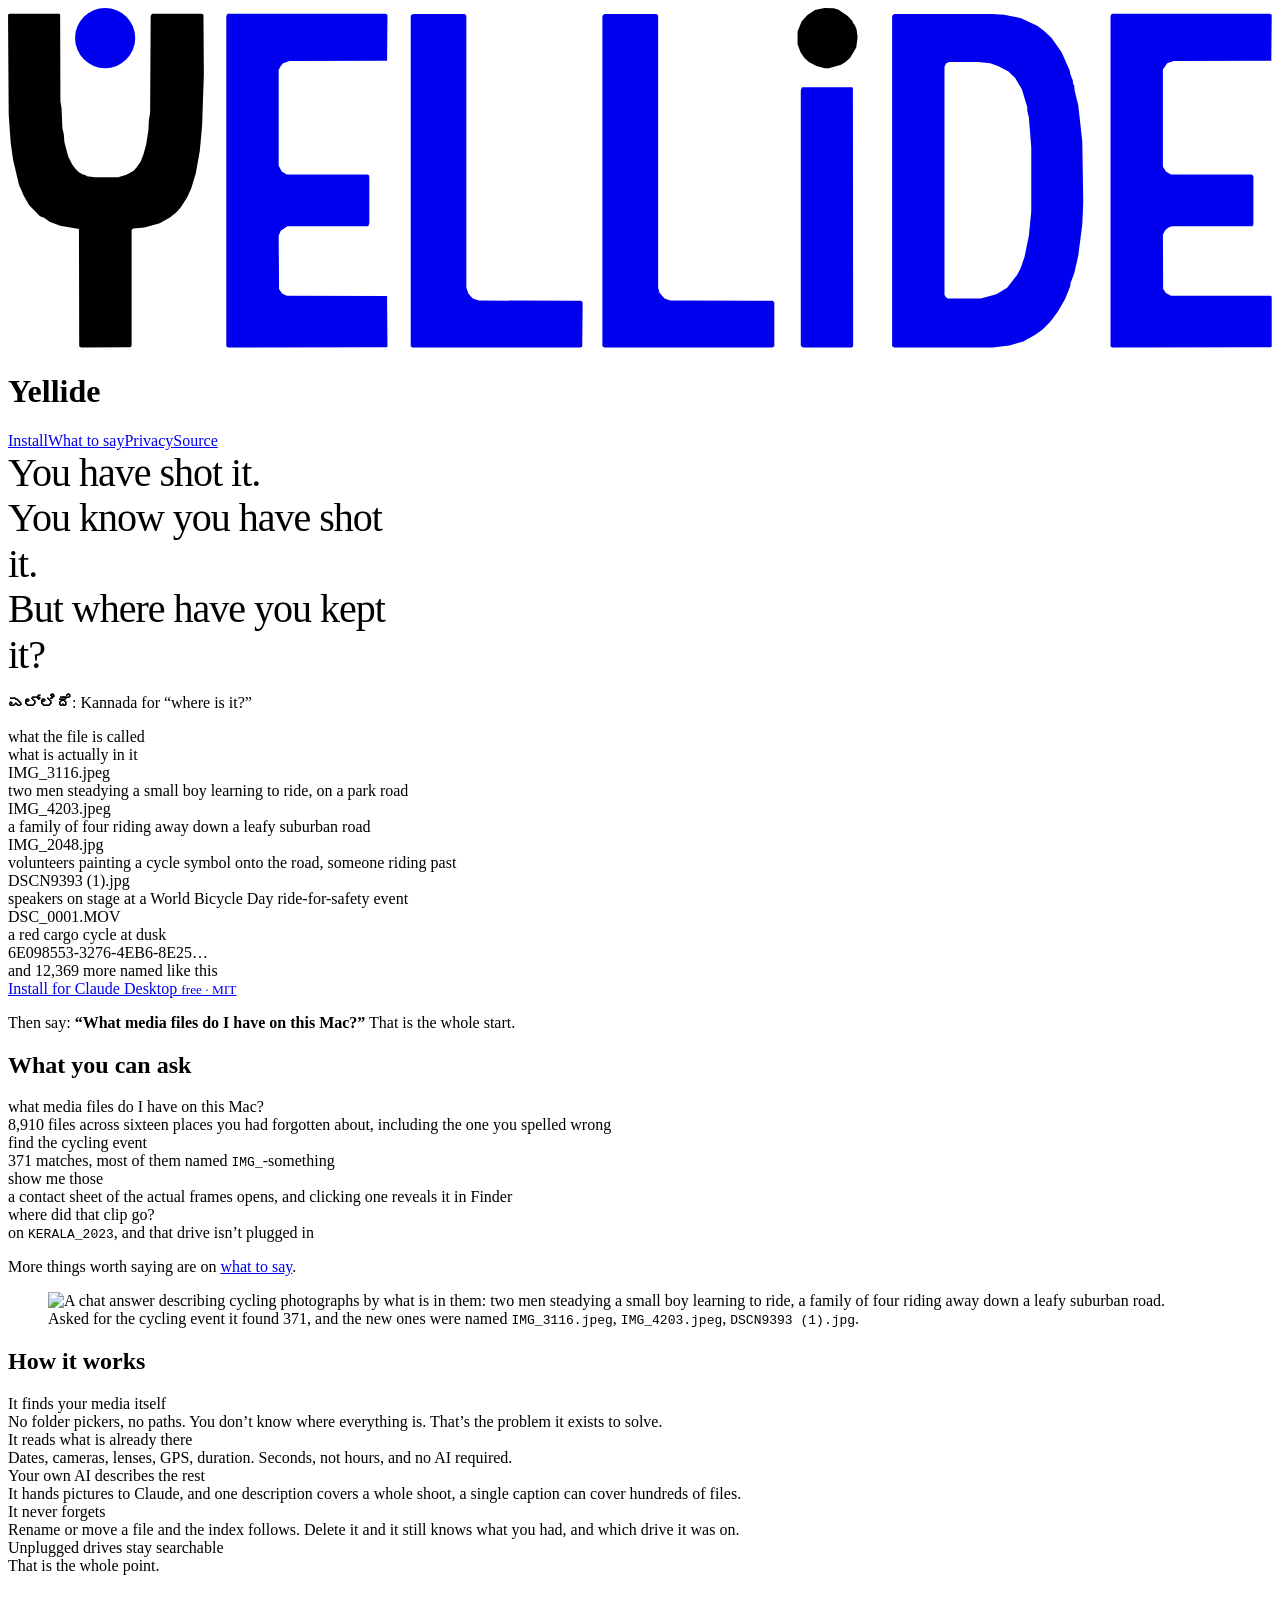
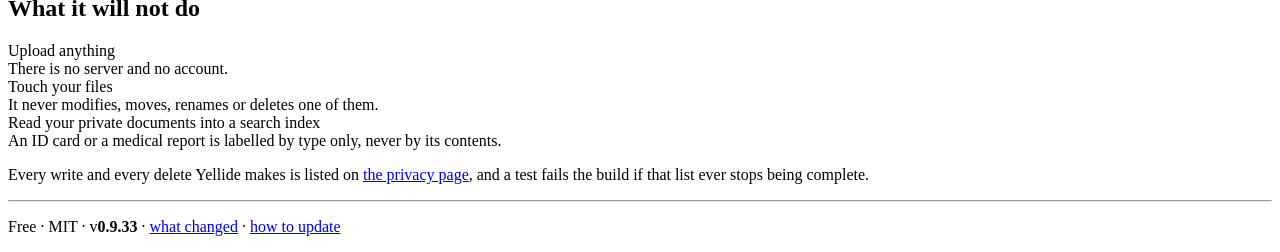
==== commit 8f679b80: "v0.9.33: the drive marker does what it says; ChatGPT setup on the site The marker was written to eac" ====
--- a/site/index.html
+++ b/site/index.html
@@ -105,7 +105,7 @@
 </main>
 
 <hr>
-<p class="foot">Free &middot; MIT &middot; v<b class="ver">0.9.32</b> &middot; <a href="https://github.com/urbanmorph/yellide/blob/main/CHANGELOG.md">what changed</a> &middot; <a href="/install">how to update</a></p>
+<p class="foot">Free &middot; MIT &middot; v<b class="ver">0.9.33</b> &middot; <a href="https://github.com/urbanmorph/yellide/blob/main/CHANGELOG.md">what changed</a> &middot; <a href="/install">how to update</a></p>
 </div>
 </body>
 </html>
